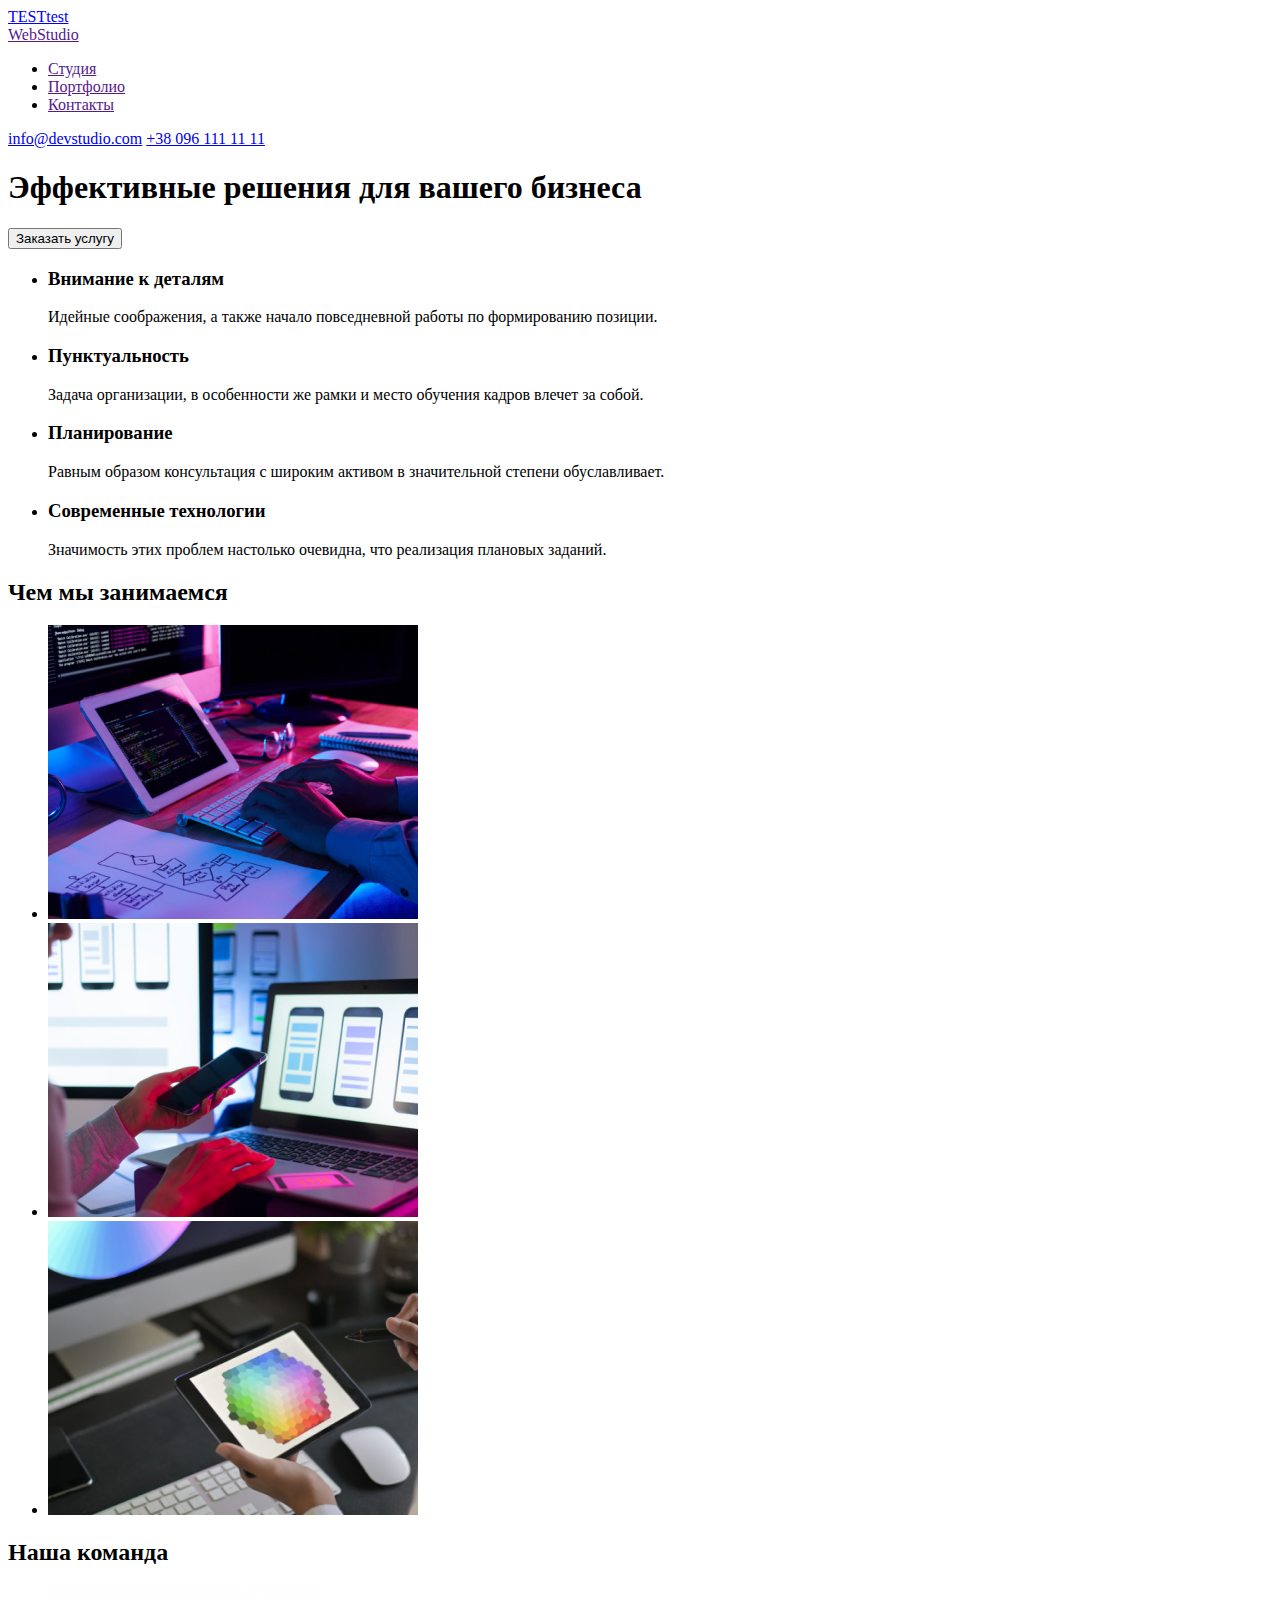
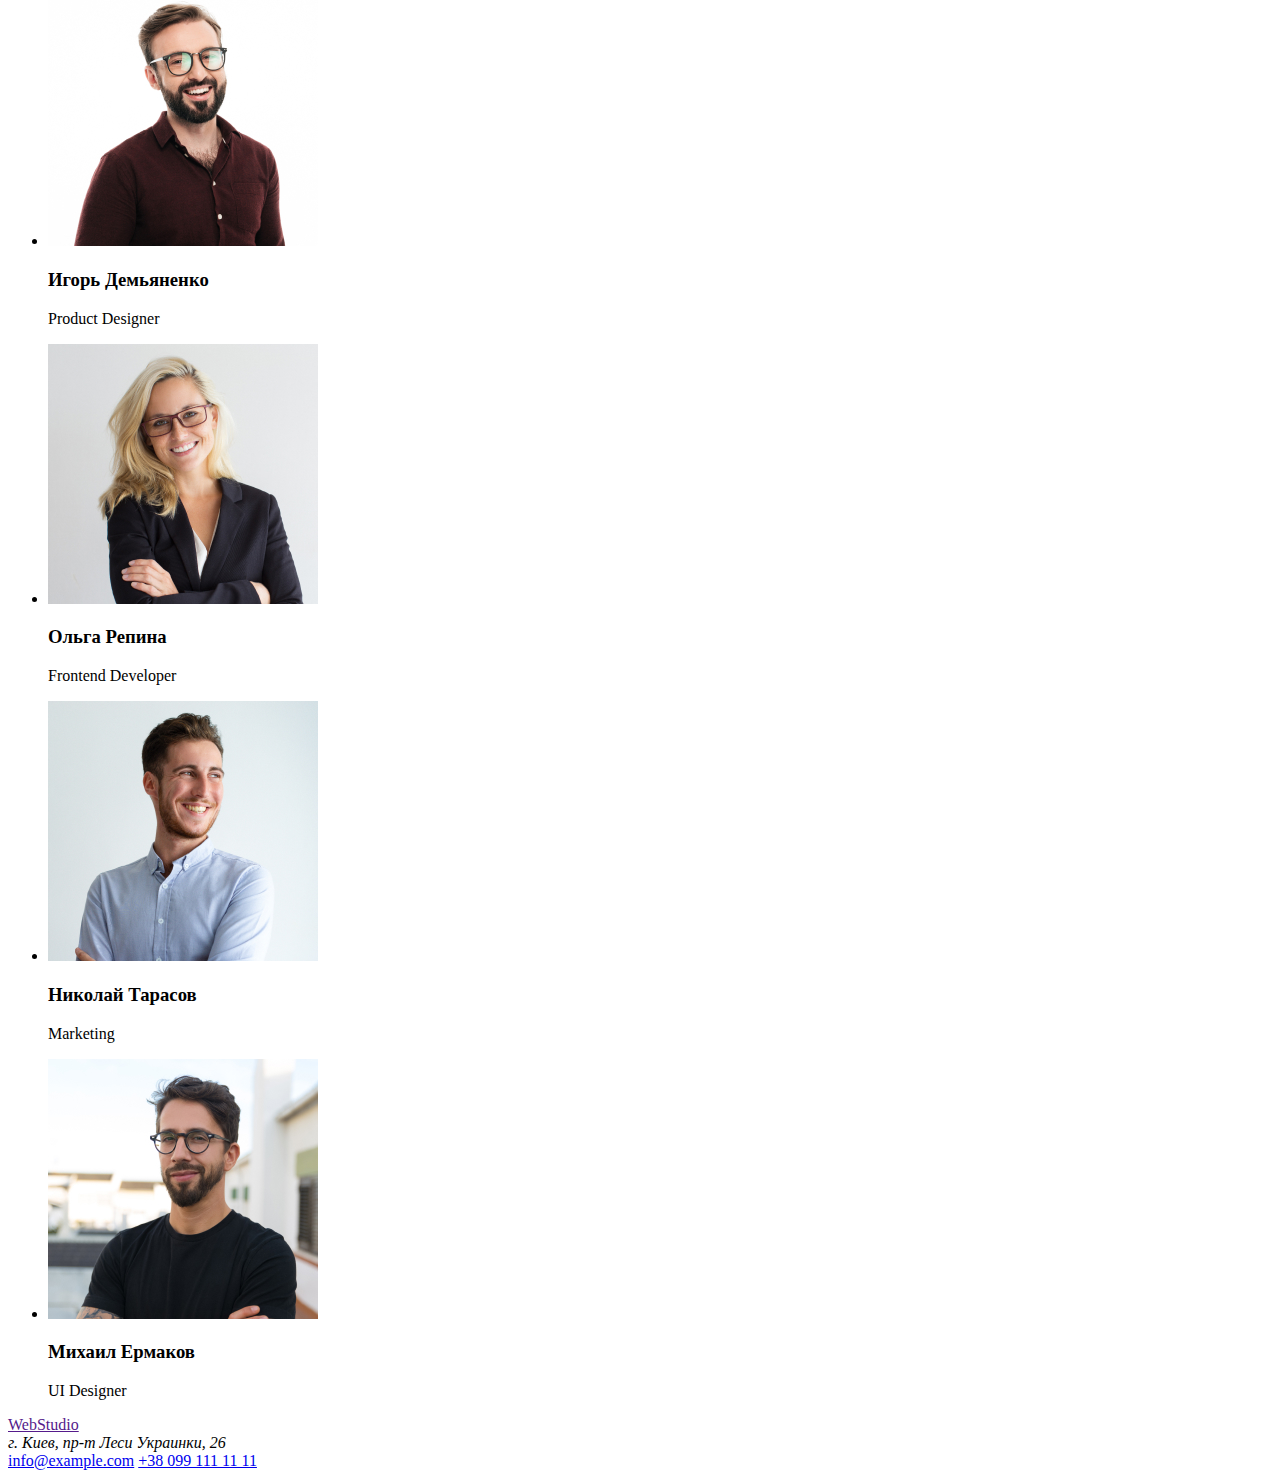
==== index.html @ 8c1ed13f "push1" ====
<!DOCTYPE html>
<html lang="ru">

<head>
    <meta charset="UTF-8" />
    <meta http-equiv="X-UA-Compatible" content="IE=edge" />
    <meta name="viewport" content="width=device-width, initial-scale=1.0" />
    <title>WebStudio</title>
    <link rel="stylesheet" href="./css/styles.css">
</head>

<body>
    <a class="test-class" href="">TESTtest</a>
    <header>
        <a href=""></a>
        <a href="">WebStudio</a>
        <nav>
            <ul>
                <li><a href="">Студия</a></li>
                <li><a href="">Портфолио</a></li>
                <li><a href="">Контакты</a></li>
            </ul>
        </nav>
        <a href="mailto:info@devstudio.com">info@devstudio.com</a>
        <a href="tel:+380961111111">+38 096 111 11 11</a>
    </header>
    <main>
        <section>
            <h1>Эффективные решения для вашего бизнеса</h1>
            <button type="button">Заказать услугу</button>
        </section>
        <ul>
            <li>
                <h3>Внимание к деталям</h3>
                <p>
                    Идейные соображения, а также начало повседневной работы по
                    формированию позиции.
                </p>
            </li>
            <li>
                <h3>Пунктуальность</h3>
                <p>
                    Задача организации, в особенности же рамки и место обучения кадров
                    влечет за собой.
                </p>
            </li>
            <li>
                <h3>Планирование</h3>
                <p>
                    Равным образом консультация с широким активом в значительной степени
                    обуславливает.
                </p>
            </li>
            <li>
                <h3>Современные технологии</h3>
                <p>
                    Значимость этих проблем настолько очевидна, что реализация плановых
                    заданий.
                </p>
            </li>
        </ul>
        <section>
            <h2>Чем мы занимаемся</h2>
            <ul>
                <li>
                    <img src="./images/whatwedo1.jpg" alt="гарна-картинка1" width="370" />
                </li>
                <li>
                    <img src="./images/whatwedo2.jpg" alt="гарна-картинка2" width="370" />
                </li>
                <li>
                    <img src="./images/whatwedo3.jpg" alt="гарна-картинка3" width="370" />
                </li>
            </ul>
        </section>
        <section>
            <h2>Наша команда</h2>
            <ul>
                <li>
                    <img src="./images/igor.jpg" alt="Игорь" width="270" />
                    <h3> Игорь Демьяненко</h3>
                    <p lang="en">Product Designer</p>
                </li>
                <li>
                    <img src="./images/olga.jpg" alt="Ольга" width="270" />
                    <h3>Ольга Репина</h3>
                    <p lang="en">Frontend Developer</p>
                </li>
                <li>
                    <img src="./images/nikolay.jpg" alt="Николай" width="270" />
                    <h3>Николай Тарасов</h3>
                    <p lang="en">Marketing</p>
                </li>
                <li>
                    <img src="./images/mikhail.jpg" alt="Михаил" width="270" />
                    <h3>Михаил Ермаков</h3>
                    <p lang="en">UI Designer</p>
                </li>
            </ul>
        </section>
    </main>
    <footer>
        <a href="">WebStudio</a>
        <address>г. Киев, пр-т Леси Украинки, 26</address>
        <a href="mailto:info@example.com">info@example.com</a>
        <a href="tel:+380991111111">+38 099 111 11 11</a>
    </footer>
</body>

</html>
---- css/styles.css ----
.test-class {
    color: blue;
}

.test-class:focus{
    color: rgb(55, 100, 75);
}
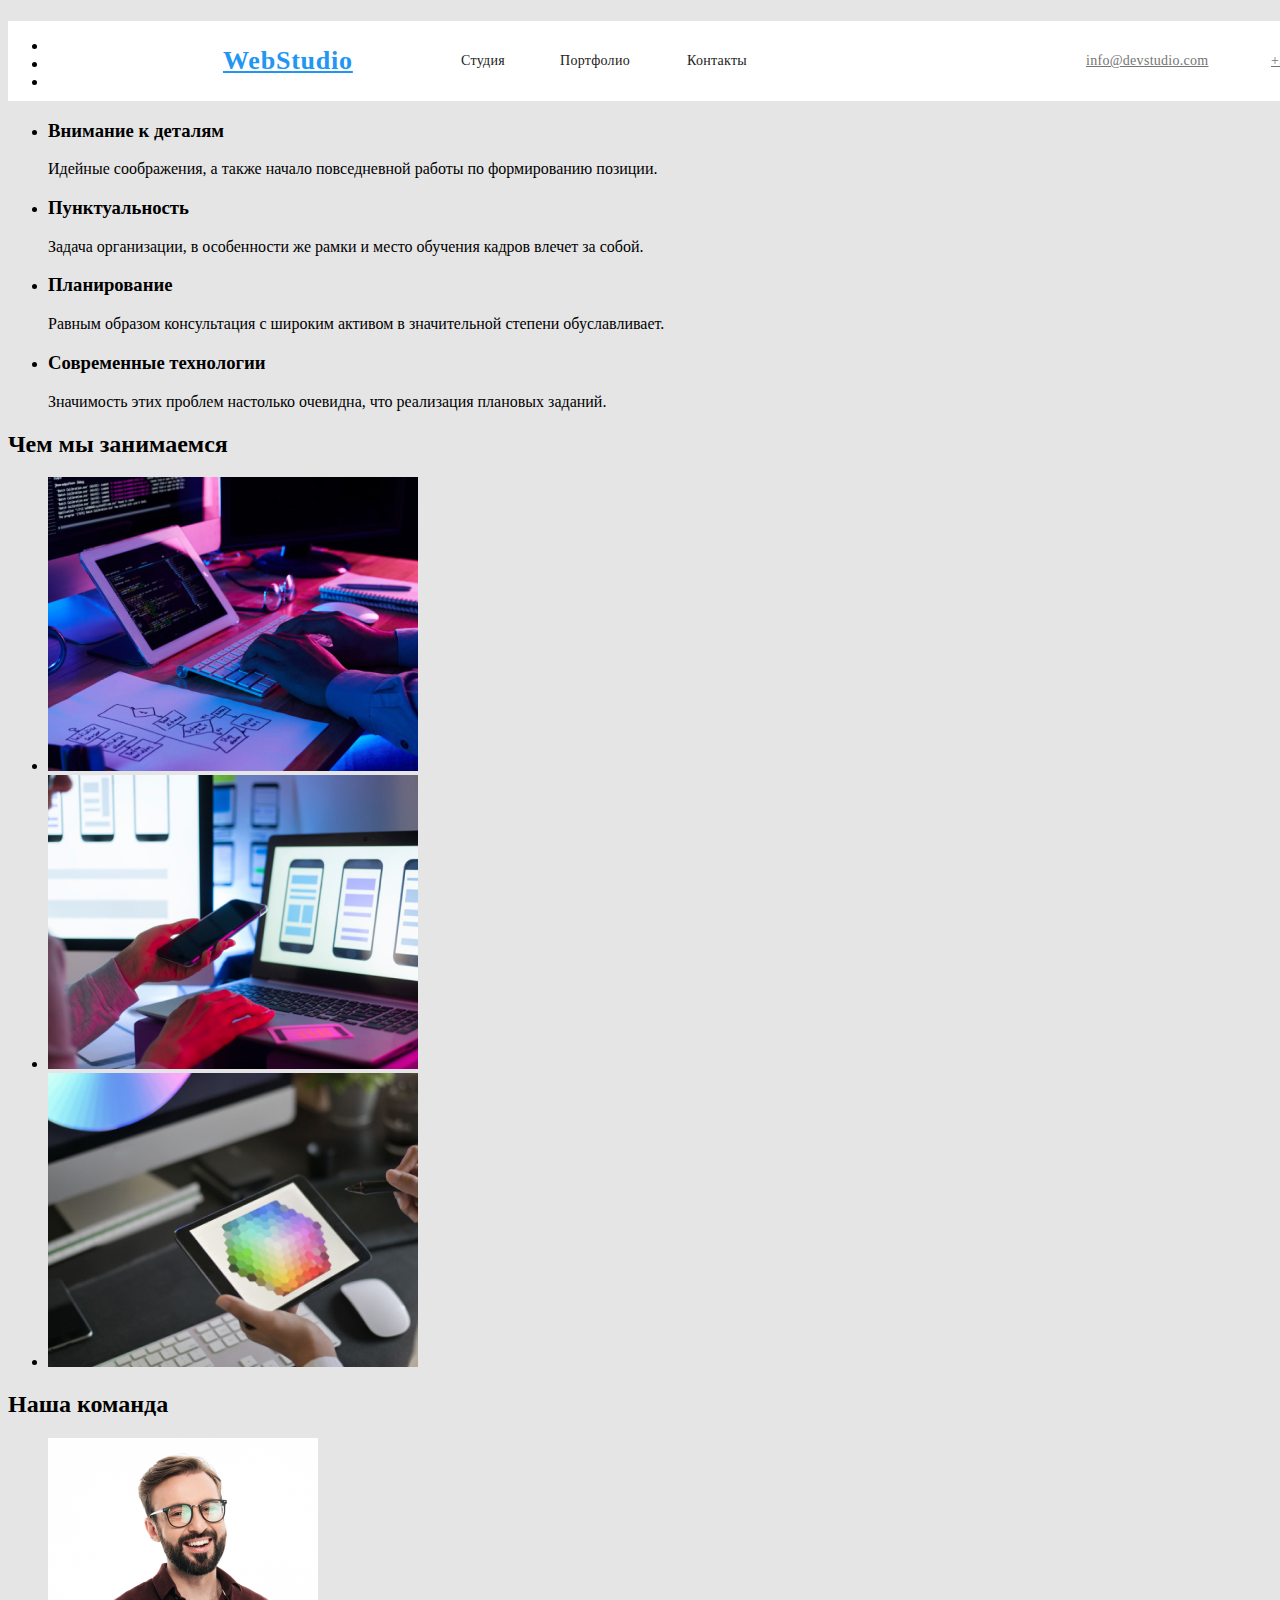
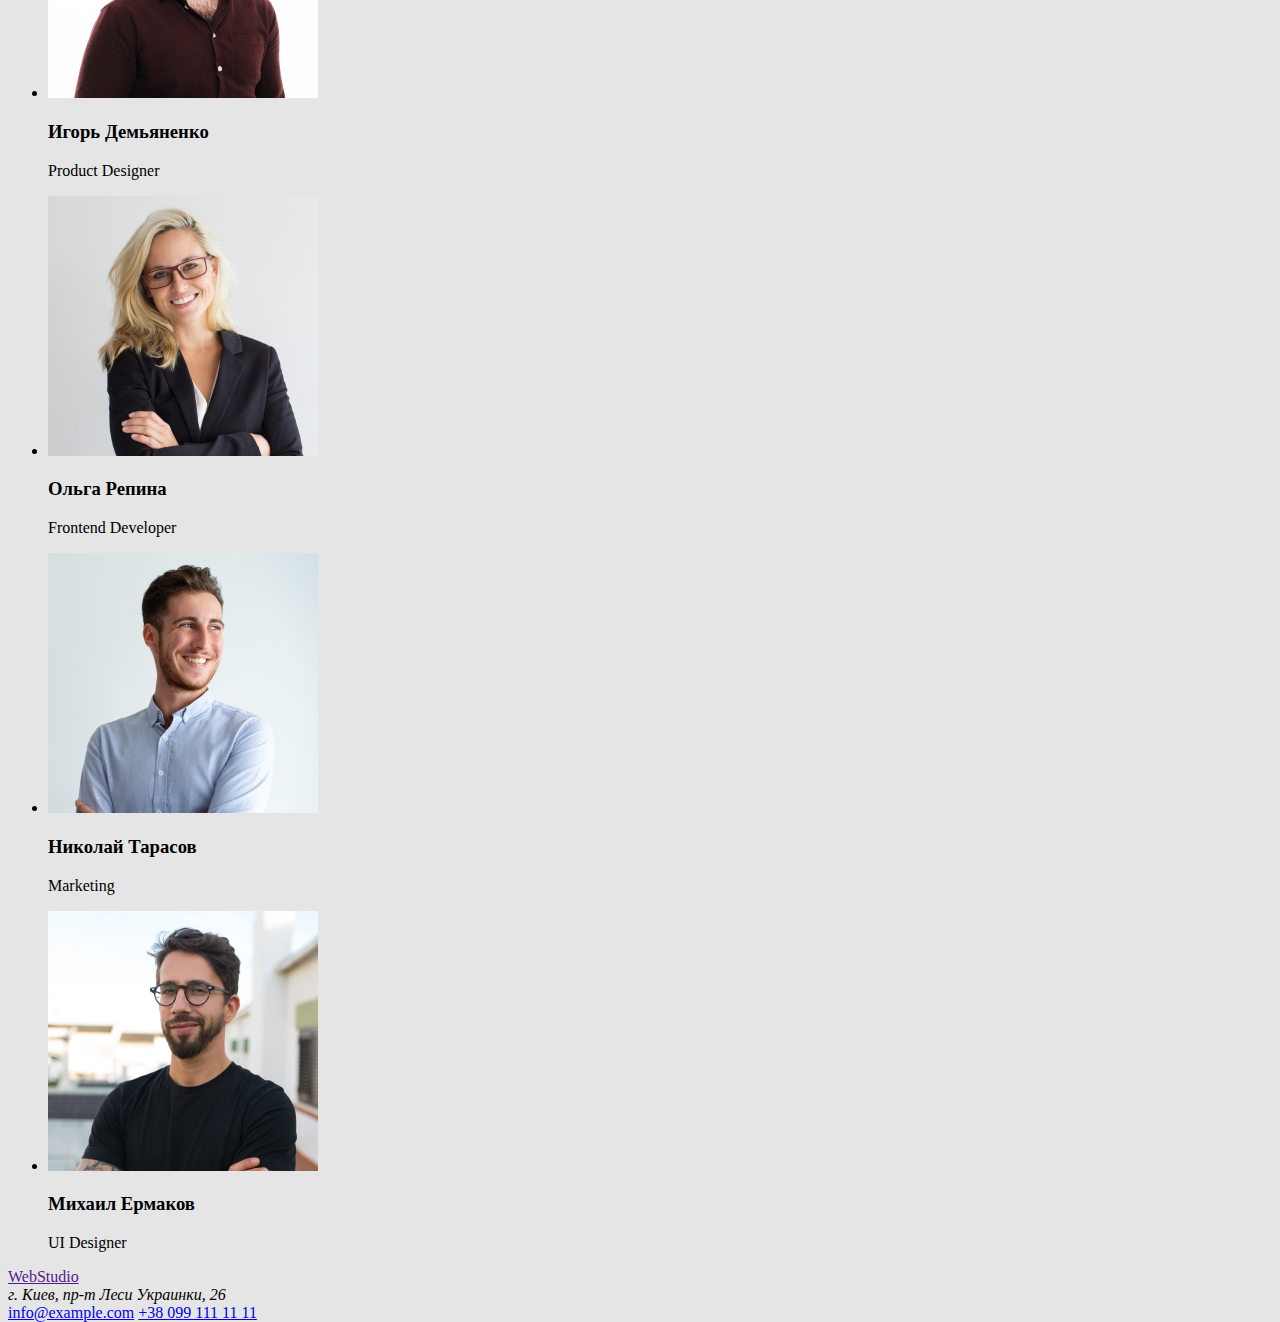
==== commit 9ca9619c: "push2" ====
--- a/index.html
+++ b/index.html
@@ -9,20 +9,19 @@
     <link rel="stylesheet" href="./css/styles.css">
 </head>
 
-<body>
-    <a class="test-class" href="">TESTtest</a>
-    <header>
+<body class="general">
+    <header class="head">
         <a href=""></a>
-        <a href="">WebStudio</a>
+        <a href="" class="web">WebStudio</a>
         <nav>
             <ul>
-                <li><a href="">Студия</a></li>
-                <li><a href="">Портфолио</a></li>
-                <li><a href="">Контакты</a></li>
+                <li><a class="head-studio" href="">Студия</a></li>
+                <li><a class="head-portfolio" href="./portfolio.html">Портфолио</a></li>
+                <li><a class="head-contacts" href="">Контакты</a></li>
             </ul>
         </nav>
-        <a href="mailto:info@devstudio.com">info@devstudio.com</a>
-        <a href="tel:+380961111111">+38 096 111 11 11</a>
+        <a class="head-mail" href="mailto:info@devstudio.com">info@devstudio.com</a>
+        <a class="head-tel" href="tel:+380961111111">+38 096 111 11 11</a>
     </header>
     <main>
         <section>
--- a/css/styles.css
+++ b/css/styles.css
@@ -1,8 +1,162 @@
-.test-class {
-    color: blue;
+:root {
+    --brand-color #2196F3;
+    --white-color #ffffff;
 }
 
-.test-class:focus{
-    color: rgb(55, 100, 75);
+.web {
+    position: absolute;
+    width: 145px;
+    height: 31px;
+    left: 215px;
+    top: 24px;
+    font-family: Raleway;
+    font-style: normal;
+    font-weight: bold;
+    font-size: 26px;
+    line-height: 31px;
+    letter-spacing: 0.03em;
+    color: #2196f3;
 }
 
+.head-studio {
+    position: absolute;
+    width: 49px;
+    height: 16px;
+    left: 453px;
+    top: 32px;
+    font-family: Roboto;
+    font-style: normal;
+    font-weight: 500;
+    font-size: 14px;
+    line-height: 16px;
+    letter-spacing: 0.02em;
+    color: #212121;
+    text-decoration: none;
+}
+
+.head-studio:hover  {
+    color: #2196F3;
+}
+
+.head-portfolio {
+    position: absolute;
+    width: 77px;
+    height: 16px;
+    left: 552px;
+    top: 32px;
+    font-family: Roboto;
+    font-style: normal;
+    font-weight: 500;
+    font-size: 14px;
+    line-height: 16px;
+    letter-spacing: 0.02em;
+    color: #212121;
+    text-decoration: none;
+}
+
+.head-portfolio:hover  {
+    color: #2196F3;
+}
+
+.head-contacts {
+    position: absolute;
+    width: 68px;
+    height: 16px;
+    left: 679px;
+    top: 32px;
+    font-family: Roboto;
+    font-style: normal;
+    font-weight: 500;
+    font-size: 14px;
+    line-height: 16px;
+    letter-spacing: 0.02em;
+    color: #212121;
+    text-decoration: none;
+}
+
+.head-contacts:hover  {
+    color: #2196F3;
+}
+
+.head-mail {
+    position: absolute;
+    width: 135px;
+    height: 16px;
+    left: 1078px;
+    top: 32px;
+    font-family: Roboto;
+    font-style: normal;
+    font-weight: 500;
+    font-size: 14px;
+    line-height: 16px;
+    letter-spacing: 0.02em;
+    color: #757575;
+}
+
+.head-mail:hover {
+    color: #2196F3;
+}
+
+.head-tel {
+    position: absolute;
+    width: 122px;
+    height: 16px;
+    left: 1263px;
+    top: 32px;
+    font-family: Roboto;
+    font-style: normal;
+    font-weight: 500;
+    font-size: 14px;
+    line-height: 16px;
+    letter-spacing: 0.02em;
+    color: #757575;
+}
+
+.head-tel:hover {
+    color: #2196F3;
+}
+
+.general {
+  background-color: #e5e5e5;
+  position: relative;
+  width: 1600px;
+  height: 2349px;
+}
+
+.head {
+  position: absolute;
+  width: 1600px;
+  height: 80px;
+  left: 0px;
+  top: 0px;
+  background: #ffffff;
+}
+
+.heroe {
+  position: absolute;
+  width: 1600px;
+  height: 600px;
+  left: 0px;
+  top: 80px;
+  background-color: #2f303a;
+}
+
+.button {
+}
+
+.body {
+}
+
+.body {
+  background-color: #e5e5e5;
+}
+
+/*
+акцент #2196F3;
+заголовки, ссылки #212121;
+белый #FFFFFF;
+
+*/
+/* 
+ style="list-style: none;"
+  */
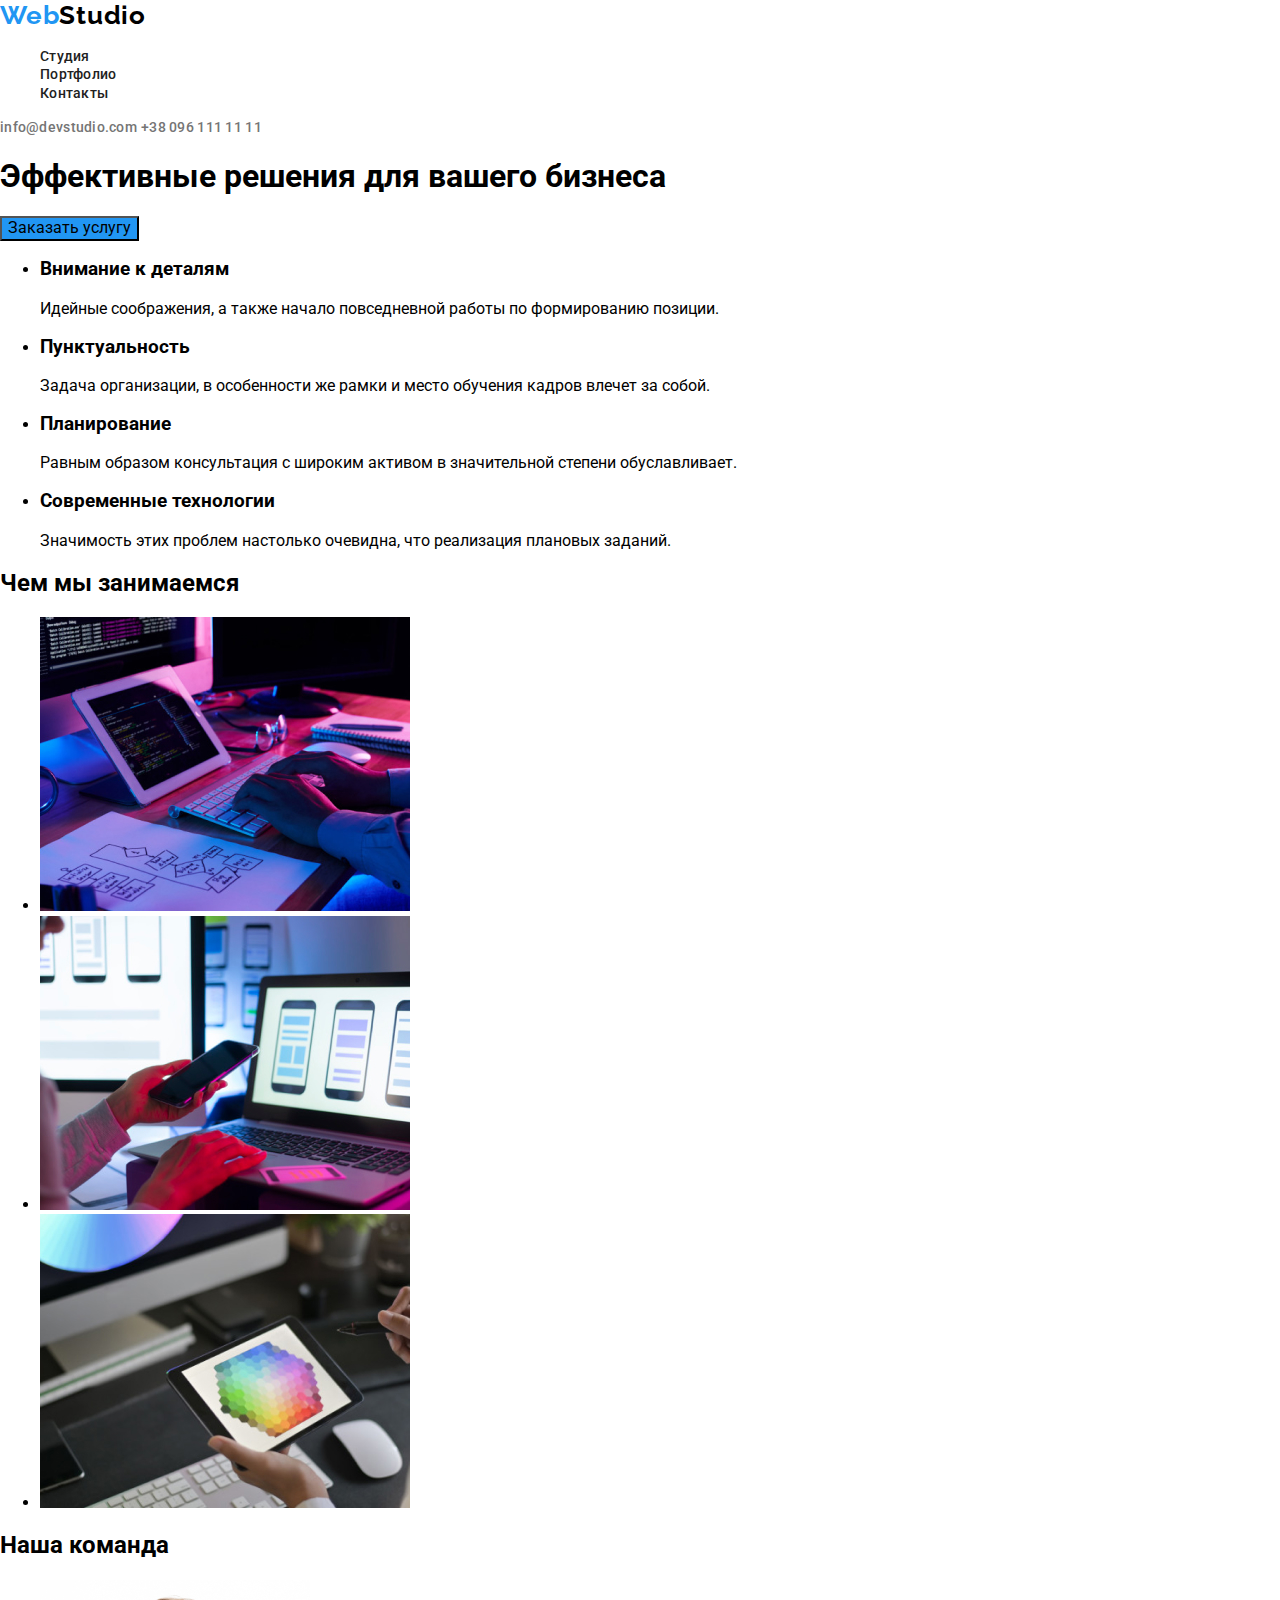
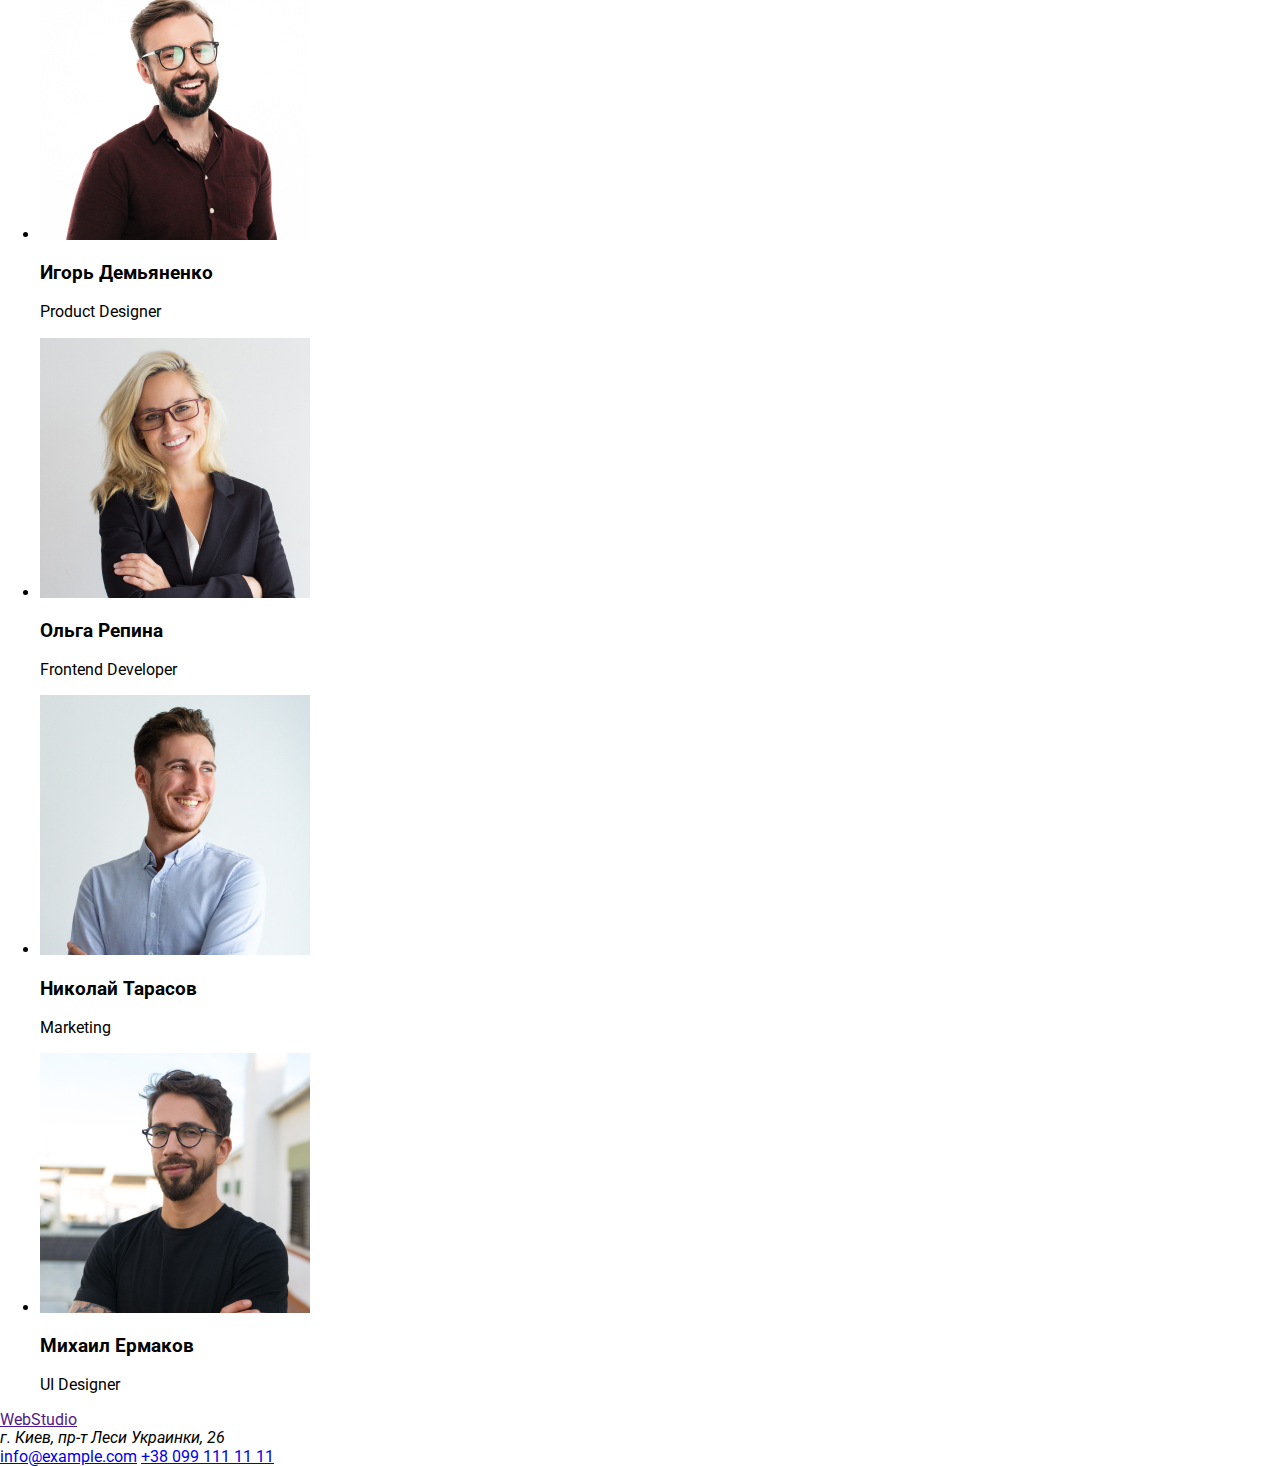
==== commit 93a99919: "push3" ====
--- a/index.html
+++ b/index.html
@@ -7,50 +7,57 @@
     <meta name="viewport" content="width=device-width, initial-scale=1.0" />
     <title>WebStudio</title>
     <link rel="stylesheet" href="./css/styles.css">
+    <link rel="stylesheet"
+        href="https://cdnjs.cloudflare.com/ajax/libs/modern-normalize/1.1.0/modern-normalize.min.css" />
+    <link rel="preconnect" href="https://fonts.googleapis.com">
+    <link rel="preconnect" href="https://fonts.gstatic.com" crossorigin>
+    <link
+        href="https://fonts.googleapis.com/css2?family=Raleway:wght@700&family=Roboto:wght@400;500;700;900&display=swap"
+        rel="stylesheet">
 </head>
 
-<body class="general">
-    <header class="head">
-        <a href=""></a>
-        <a href="" class="web">WebStudio</a>
-        <nav>
-            <ul>
-                <li><a class="head-studio" href="">Студия</a></li>
-                <li><a class="head-portfolio" href="./portfolio.html">Портфолио</a></li>
-                <li><a class="head-contacts" href="">Контакты</a></li>
+<body class="body">
+    <header class="header">
+        <a href="" class="header-web-link link" lang="en">Web<span class="header-studio-link link"
+                lang="en">Studio</span></a>
+        <nav class="nav">
+            <ul class="list">
+                <li><a class="header-page-link link" href="">Студия</a></li>
+                <li><a class="header-page-link link" href="./portfolio.html">Портфолио</a></li>
+                <li><a class="header-page-link link" href="">Контакты</a></li>
             </ul>
         </nav>
-        <a class="head-mail" href="mailto:info@devstudio.com">info@devstudio.com</a>
-        <a class="head-tel" href="tel:+380961111111">+38 096 111 11 11</a>
+        <a class="header-mail-tel link" href="mailto:info@devstudio.com">info@devstudio.com</a>
+        <a class="header-mail-tel link" href="tel:+380961111111">+38 096 111 11 11</a>
     </header>
     <main>
-        <section>
-            <h1>Эффективные решения для вашего бизнеса</h1>
-            <button type="button">Заказать услугу</button>
+        <section class="hero">
+            <h1 class="hero-text">Эффективные решения для вашего бизнеса</h1>
+            <button class="hero-button" type="button">Заказать услугу</button>
         </section>
-        <ul>
-            <li>
+        <ul class="central-list">
+            <li class="ditales-first">
                 <h3>Внимание к деталям</h3>
                 <p>
                     Идейные соображения, а также начало повседневной работы по
                     формированию позиции.
                 </p>
             </li>
-            <li>
+            <li class="punctuality">
                 <h3>Пунктуальность</h3>
                 <p>
                     Задача организации, в особенности же рамки и место обучения кадров
                     влечет за собой.
                 </p>
             </li>
-            <li>
+            <li class="planing">
                 <h3>Планирование</h3>
                 <p>
                     Равным образом консультация с широким активом в значительной степени
                     обуславливает.
                 </p>
             </li>
-            <li>
+            <li class="modern-tech">
                 <h3>Современные технологии</h3>
                 <p>
                     Значимость этих проблем настолько очевидна, что реализация плановых
@@ -58,16 +65,16 @@
                 </p>
             </li>
         </ul>
-        <section>
-            <h2>Чем мы занимаемся</h2>
+        <section class="what-we-do">
+            <h2 class="what-we-do-title">Чем мы занимаемся</h2>
             <ul>
-                <li>
+                <li class="what-we-do-pic-one">
                     <img src="./images/whatwedo1.jpg" alt="гарна-картинка1" width="370" />
                 </li>
-                <li>
+                <li class="what-we-do-pic-two">
                     <img src="./images/whatwedo2.jpg" alt="гарна-картинка2" width="370" />
                 </li>
-                <li>
+                <li class="what-we-do-pic-thre">
                     <img src="./images/whatwedo3.jpg" alt="гарна-картинка3" width="370" />
                 </li>
             </ul>
@@ -98,8 +105,8 @@
             </ul>
         </section>
     </main>
-    <footer>
-        <a href="">WebStudio</a>
+    <footer class="footer">
+        <a href="" class="">WebStudio</a>
         <address>г. Киев, пр-т Леси Украинки, 26</address>
         <a href="mailto:info@example.com">info@example.com</a>
         <a href="tel:+380991111111">+38 099 111 11 11</a>
--- a/css/styles.css
+++ b/css/styles.css
@@ -1,162 +1,74 @@
 :root {
-    --brand-color #2196F3;
-    --white-color #ffffff;
-}
-
-.web {
-    position: absolute;
-    width: 145px;
-    height: 31px;
-    left: 215px;
-    top: 24px;
-    font-family: Raleway;
-    font-style: normal;
-    font-weight: bold;
-    font-size: 26px;
-    line-height: 31px;
-    letter-spacing: 0.03em;
-    color: #2196f3;
-}
-
-.head-studio {
-    position: absolute;
-    width: 49px;
-    height: 16px;
-    left: 453px;
-    top: 32px;
-    font-family: Roboto;
-    font-style: normal;
-    font-weight: 500;
-    font-size: 14px;
-    line-height: 16px;
-    letter-spacing: 0.02em;
-    color: #212121;
-    text-decoration: none;
-}
-
-.head-studio:hover  {
-    color: #2196F3;
-}
-
-.head-portfolio {
-    position: absolute;
-    width: 77px;
-    height: 16px;
-    left: 552px;
-    top: 32px;
-    font-family: Roboto;
-    font-style: normal;
-    font-weight: 500;
-    font-size: 14px;
-    line-height: 16px;
-    letter-spacing: 0.02em;
-    color: #212121;
-    text-decoration: none;
-}
-
-.head-portfolio:hover  {
-    color: #2196F3;
-}
-
-.head-contacts {
-    position: absolute;
-    width: 68px;
-    height: 16px;
-    left: 679px;
-    top: 32px;
-    font-family: Roboto;
-    font-style: normal;
-    font-weight: 500;
-    font-size: 14px;
-    line-height: 16px;
-    letter-spacing: 0.02em;
-    color: #212121;
-    text-decoration: none;
-}
-
-.head-contacts:hover  {
-    color: #2196F3;
-}
-
-.head-mail {
-    position: absolute;
-    width: 135px;
-    height: 16px;
-    left: 1078px;
-    top: 32px;
-    font-family: Roboto;
-    font-style: normal;
-    font-weight: 500;
-    font-size: 14px;
-    line-height: 16px;
-    letter-spacing: 0.02em;
-    color: #757575;
-}
-
-.head-mail:hover {
-    color: #2196F3;
-}
-
-.head-tel {
-    position: absolute;
-    width: 122px;
-    height: 16px;
-    left: 1263px;
-    top: 32px;
-    font-family: Roboto;
-    font-style: normal;
-    font-weight: 500;
-    font-size: 14px;
-    line-height: 16px;
-    letter-spacing: 0.02em;
-    color: #757575;
-}
-
-.head-tel:hover {
-    color: #2196F3;
-}
-
-.general {
-  background-color: #e5e5e5;
-  position: relative;
-  width: 1600px;
-  height: 2349px;
-}
-
-.head {
-  position: absolute;
-  width: 1600px;
-  height: 80px;
-  left: 0px;
-  top: 0px;
-  background: #ffffff;
-}
-
-.heroe {
-  position: absolute;
-  width: 1600px;
-  height: 600px;
-  left: 0px;
-  top: 80px;
-  background-color: #2f303a;
-}
-
-.button {
+  --brand-color: #2196f3;
+  --white-color: #ffffff;
+  --nav-color: #212121;
+  --color-gray: #757575;
 }
 
 .body {
+  font-family: "Raleway", sans-serif;
+  font-family: "Roboto", sans-serif;
 }
 
-.body {
-  background-color: #e5e5e5;
+.list {
+  list-style: none;
 }
 
-/*
-акцент #2196F3;
-заголовки, ссылки #212121;
-белый #FFFFFF;
+.link {
+  text-decoration: none;
+}
 
-*/
-/* 
- style="list-style: none;"
-  */
+.hero-button {
+  background-color: var(--brand-color);
+}
+
+/* -------------HEADER--------------- */
+.header {
+  background-color: var(--white-color);
+}
+
+.header-web-link {
+  font-family: Raleway;
+  font-style: normal;
+  font-weight: bold;
+  font-size: 26px;
+  line-height: 1.19;
+  letter-spacing: 0.03em;
+  color: var(--brand-color);
+}
+
+.header-studio-link {
+  font-family: Raleway;
+  font-style: normal;
+  font-weight: bold;
+  font-size: 26px;
+  line-height: 1.19;
+  letter-spacing: 0.03em;
+  color: #000000;
+}
+
+.header-page-link {
+  font-weight: 500;
+  font-size: 14px;
+  line-height: 1.14;
+  letter-spacing: 0.02em;
+  color: var(--nav-color);
+}
+
+.header-page-link:hover,
+.header-page-link:focus {
+  color: var(--brand-color);
+}
+
+.header-mail-tel {
+  font-weight: 500;
+  font-size: 14px;
+  line-height: 1.14;
+  letter-spacing: 0.02em;
+  color: var(--color-gray);
+}
+
+.header-mail-tel:hover,
+.header-mail-tel:focus {
+  color: var(--brand-color);
+}
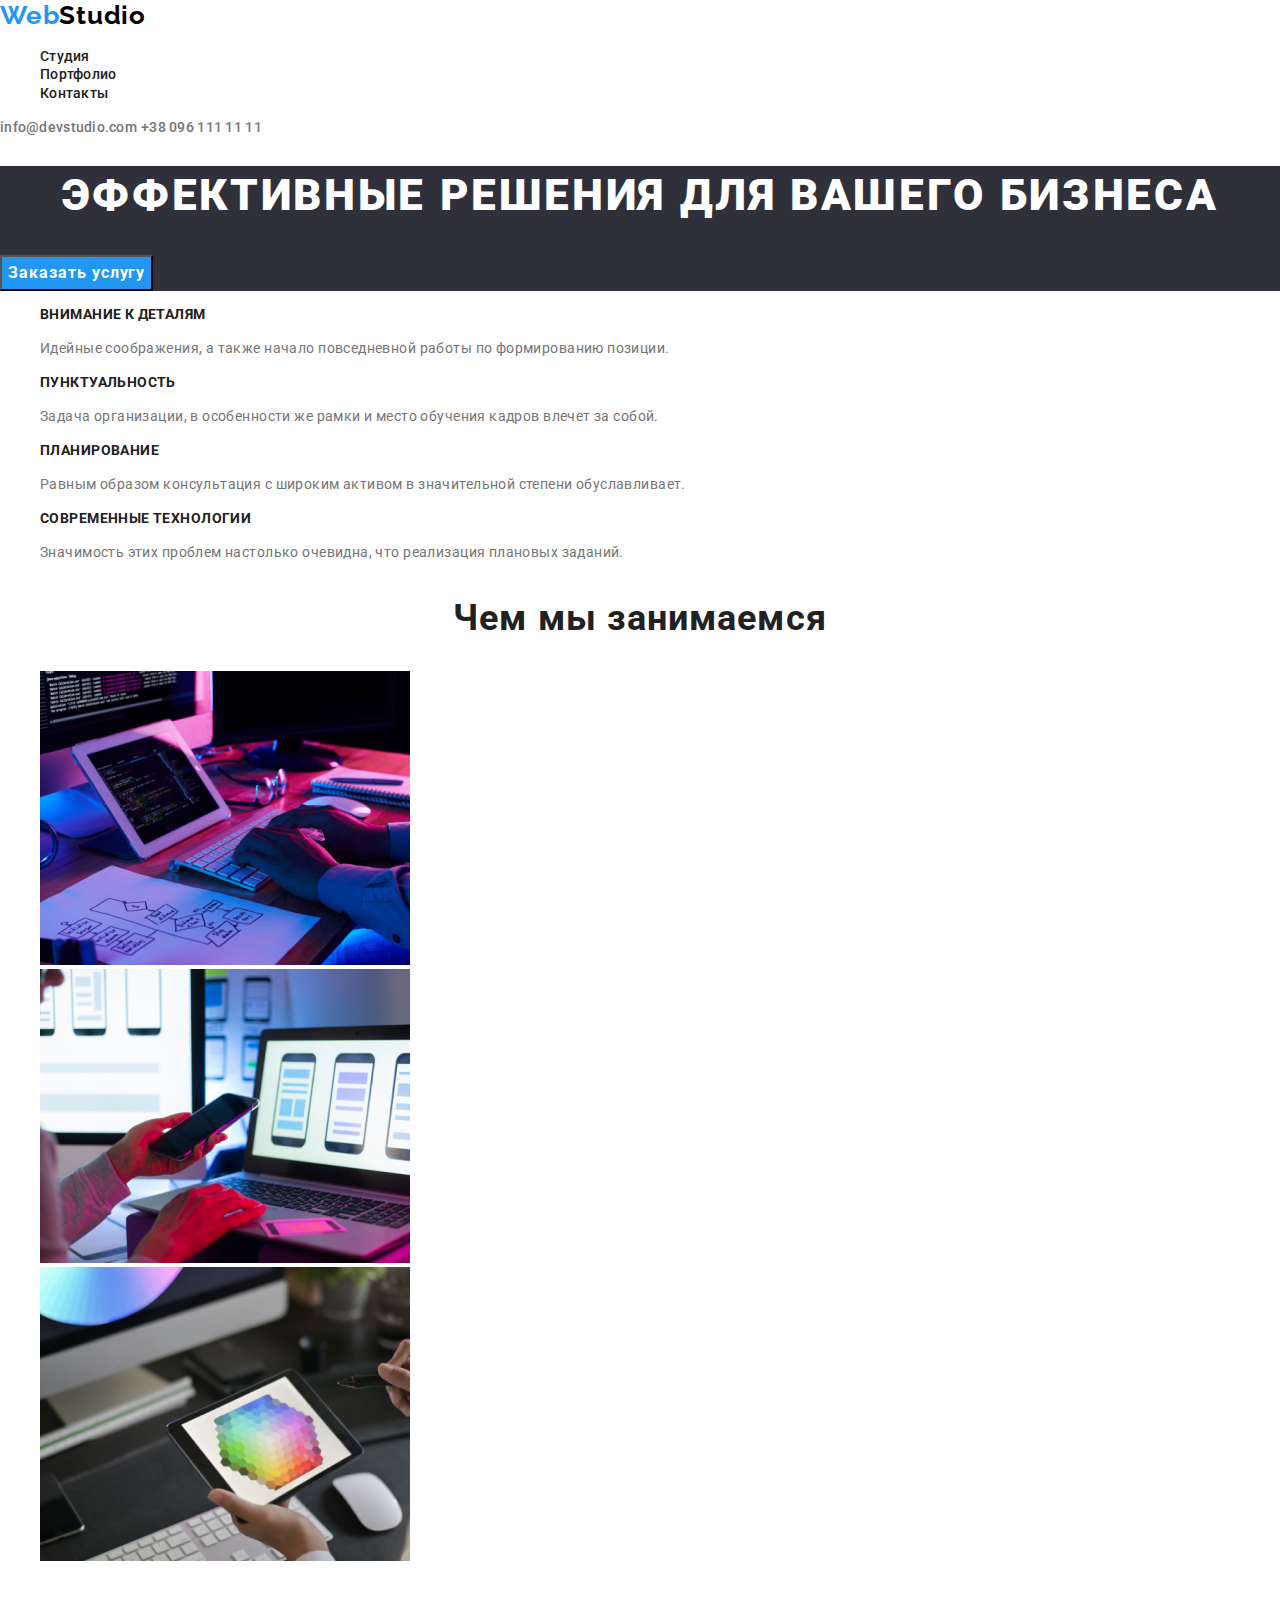
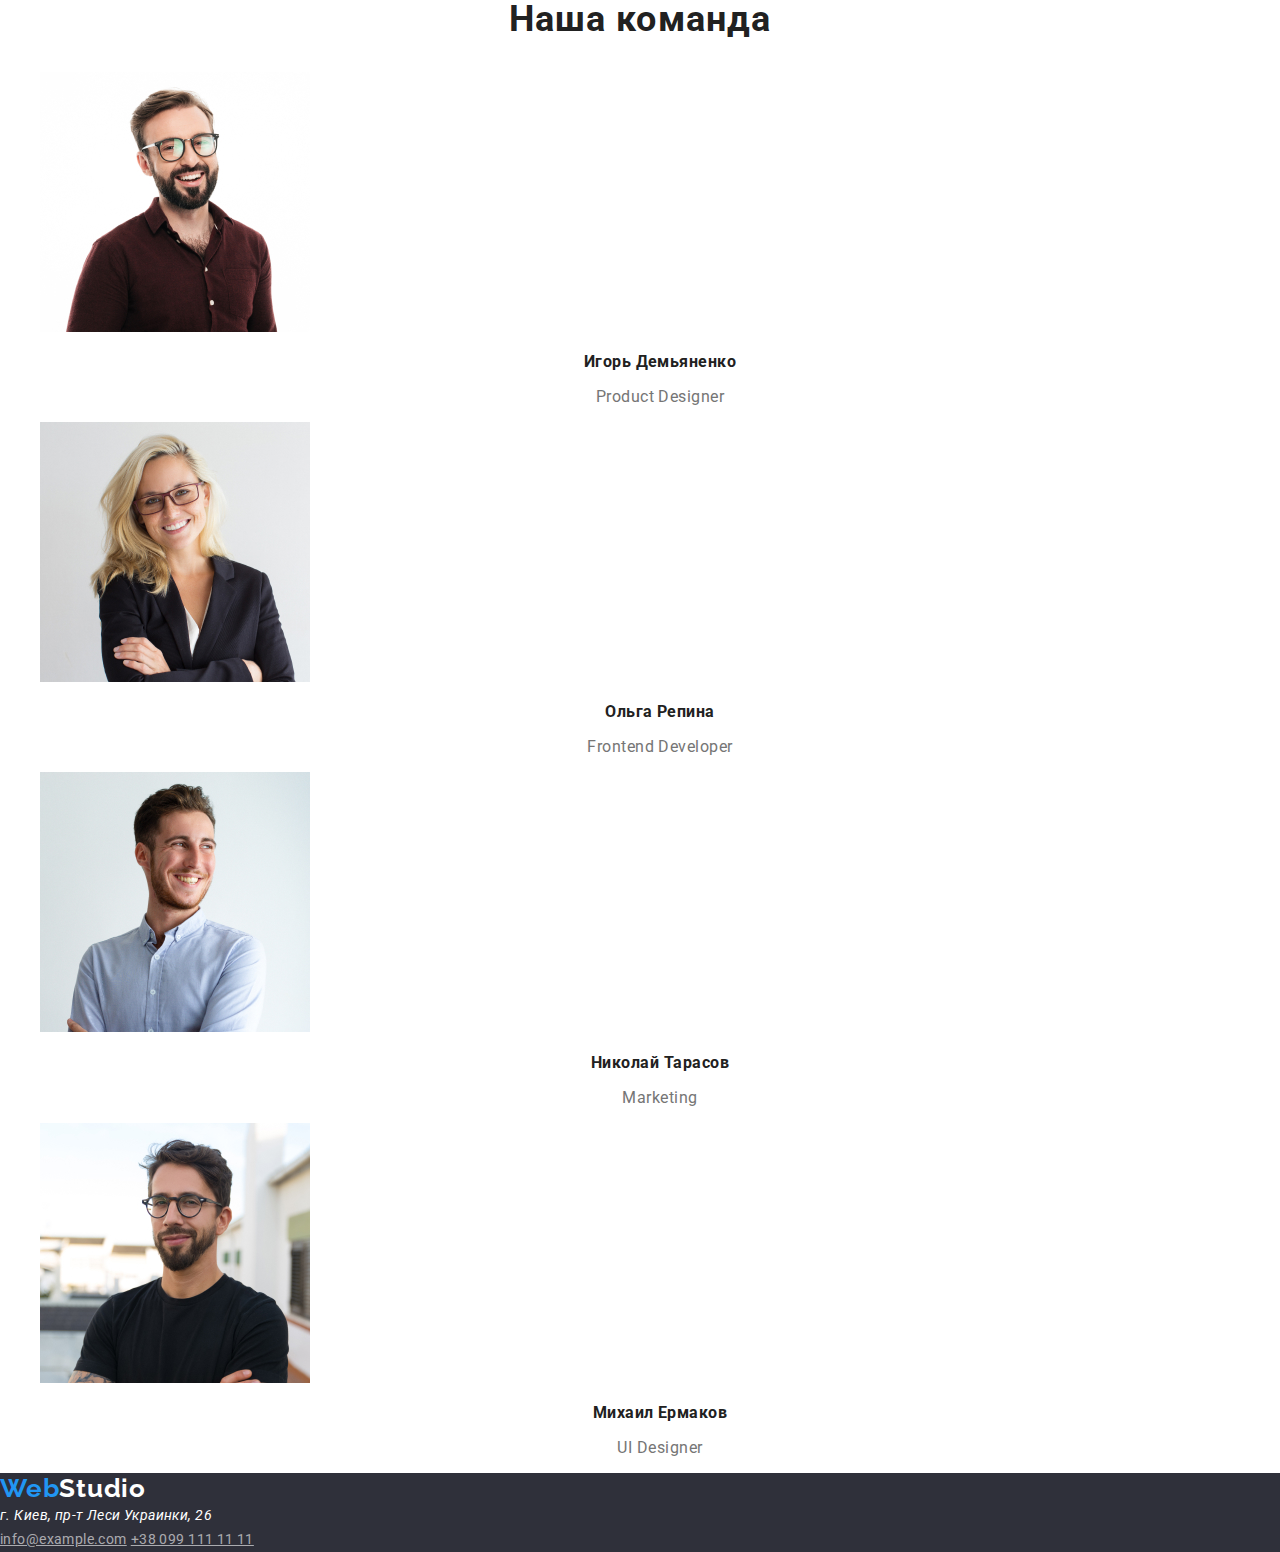
==== commit b8991846: "index done" ====
--- a/index.html
+++ b/index.html
@@ -18,8 +18,7 @@
 
 <body class="body">
     <header class="header">
-        <a href="" class="header-web-link link" lang="en">Web<span class="header-studio-link link"
-                lang="en">Studio</span></a>
+        <a href="" class="web-link link" lang="en">Web<span class="studio-link link" lang="en">Studio</span></a>
         <nav class="nav">
             <ul class="list">
                 <li><a class="header-page-link link" href="">Студия</a></li>
@@ -35,39 +34,39 @@
             <h1 class="hero-text">Эффективные решения для вашего бизнеса</h1>
             <button class="hero-button" type="button">Заказать услугу</button>
         </section>
-        <ul class="central-list">
-            <li class="ditales-first">
-                <h3>Внимание к деталям</h3>
-                <p>
+        <ul class="list">
+            <li>
+                <h3 class="central-list-title">Внимание к деталям</h3>
+                <p class="central-list-text">
                     Идейные соображения, а также начало повседневной работы по
                     формированию позиции.
                 </p>
             </li>
-            <li class="punctuality">
-                <h3>Пунктуальность</h3>
-                <p>
+            <li>
+                <h3 class="central-list-title">Пунктуальность</h3>
+                <p class="central-list-text">
                     Задача организации, в особенности же рамки и место обучения кадров
                     влечет за собой.
                 </p>
             </li>
-            <li class="planing">
-                <h3>Планирование</h3>
-                <p>
+            <li>
+                <h3 class="central-list-title">Планирование</h3>
+                <p class="central-list-text">
                     Равным образом консультация с широким активом в значительной степени
                     обуславливает.
                 </p>
             </li>
-            <li class="modern-tech">
-                <h3>Современные технологии</h3>
-                <p>
+            <li>
+                <h3 class="central-list-title">Современные технологии</h3>
+                <p class="central-list-text">
                     Значимость этих проблем настолько очевидна, что реализация плановых
                     заданий.
                 </p>
             </li>
         </ul>
         <section class="what-we-do">
-            <h2 class="what-we-do-title">Чем мы занимаемся</h2>
-            <ul>
+            <h2 class="central-title">Чем мы занимаемся</h2>
+            <ul class="list">
                 <li class="what-we-do-pic-one">
                     <img src="./images/whatwedo1.jpg" alt="гарна-картинка1" width="370" />
                 </li>
@@ -80,36 +79,36 @@
             </ul>
         </section>
         <section>
-            <h2>Наша команда</h2>
-            <ul>
+            <h2 class="central-title">Наша команда</h2>
+            <ul class="list">
                 <li>
                     <img src="./images/igor.jpg" alt="Игорь" width="270" />
-                    <h3> Игорь Демьяненко</h3>
-                    <p lang="en">Product Designer</p>
+                    <h3 class="team-name"> Игорь Демьяненко</h3>
+                    <p class="team-position" lang="en">Product Designer</p>
                 </li>
                 <li>
                     <img src="./images/olga.jpg" alt="Ольга" width="270" />
-                    <h3>Ольга Репина</h3>
-                    <p lang="en">Frontend Developer</p>
+                    <h3 class="team-name">Ольга Репина</h3>
+                    <p class="team-position" lang="en">Frontend Developer</p>
                 </li>
                 <li>
                     <img src="./images/nikolay.jpg" alt="Николай" width="270" />
-                    <h3>Николай Тарасов</h3>
-                    <p lang="en">Marketing</p>
+                    <h3 class="team-name">Николай Тарасов</h3>
+                    <p class="team-position" lang="en">Marketing</p>
                 </li>
                 <li>
                     <img src="./images/mikhail.jpg" alt="Михаил" width="270" />
-                    <h3>Михаил Ермаков</h3>
-                    <p lang="en">UI Designer</p>
+                    <h3 class="team-name">Михаил Ермаков</h3>
+                    <p class="team-position" lang="en">UI Designer</p>
                 </li>
             </ul>
         </section>
     </main>
     <footer class="footer">
-        <a href="" class="">WebStudio</a>
-        <address>г. Киев, пр-т Леси Украинки, 26</address>
-        <a href="mailto:info@example.com">info@example.com</a>
-        <a href="tel:+380991111111">+38 099 111 11 11</a>
+        <a href="" class="web-link link" lang="en">Web<span class="studio-link-footer link" lang="en">Studio</span></a>
+        <address class="address">г. Киев, пр-т Леси Украинки, 26</address>
+        <a class="footer-mail-tel" lang="en" href="mailto:info@example.com">info@example.com</a>
+        <a class="footer-mail-tel" href="tel:+380991111111">+38 099 111 11 11</a>
     </footer>
 </body>
 
--- a/css/styles.css
+++ b/css/styles.css
@@ -3,11 +3,13 @@
   --white-color: #ffffff;
   --nav-color: #212121;
   --color-gray: #757575;
+  --color-dark-gray: #2f303a;
 }
 
 .body {
   font-family: "Raleway", sans-serif;
   font-family: "Roboto", sans-serif;
+  background-color: var(--white-color);
 }
 
 .list {
@@ -23,11 +25,11 @@
 }
 
 /* -------------HEADER--------------- */
-.header {
+/* .header {
   background-color: var(--white-color);
-}
+} */
 
-.header-web-link {
+.web-link {
   font-family: Raleway;
   font-style: normal;
   font-weight: bold;
@@ -37,7 +39,7 @@
   color: var(--brand-color);
 }
 
-.header-studio-link {
+.studio-link {
   font-family: Raleway;
   font-style: normal;
   font-weight: bold;
@@ -72,3 +74,106 @@
 .header-mail-tel:focus {
   color: var(--brand-color);
 }
+
+/* ----------------------------HERO--------------- */
+
+.hero {
+  background-color: var(--color-dark-gray);
+}
+
+.hero-text {
+  font-style: normal;
+  font-weight: 900;
+  font-size: 44px;
+  line-height: 1.36;
+  text-align: center;
+  letter-spacing: 0.06em;
+  text-transform: uppercase;
+  color: var(--white-color);
+}
+
+.hero-button {
+  font-style: normal;
+  font-weight: bold;
+  font-size: 16px;
+  line-height: 1.87;
+  display: flex;
+  align-items: center;
+  text-align: center;
+  letter-spacing: 0.06em;
+  color: var(--white-color);
+}
+
+/* ----------------------------CENTRAL LIST--------------- */
+
+.central-list-title {
+  font-size: 14px;
+  line-height: 1.14;
+  letter-spacing: 0.03em;
+  text-transform: uppercase;
+  color: var(--nav-color);
+}
+
+.central-list-text {
+  font-size: 14px;
+  line-height: 1.71;
+  /* or 171% */
+  letter-spacing: 0.03em;
+  color: var(--color-gray);
+}
+
+/* ----------------------------WHAT WE DO--------------- */
+
+.central-title {
+  font-size: 36px;
+  line-height: 1.28;
+  text-align: center;
+  letter-spacing: 0.03em;
+  color: var(--nav-color);
+}
+/* ----------------------------OUR TEAM--------------- */
+
+.team-name {
+  font-size: 16px;
+  line-height: 1.19;
+  text-align: center;
+  letter-spacing: 0.03em;
+  color: var(--nav-color);
+}
+
+.team-position {
+  font-size: 16px;
+  line-height: 1.19;
+  text-align: center;
+  letter-spacing: 0.03em;
+  color: var(--color-gray);
+}
+
+/* ----------------------------FOOTER--------------- */
+.footer {
+  background-color: var(--color-dark-gray);
+}
+
+.studio-link-footer {
+  font-family: Raleway;
+  font-style: normal;
+  font-weight: bold;
+  font-size: 26px;
+  line-height: 1.19;
+  letter-spacing: 0.03em;
+  color: var(--white-color);
+}
+
+.address {
+  font-size: 14px;
+  line-height: 1.71;
+  letter-spacing: 0.03em;
+  color: var(--white-color);
+}
+
+.footer-mail-tel {
+  font-size: 14px;
+  line-height: 1.71;
+  letter-spacing: 0.03em;
+  color: rgba(255, 255, 255, 0.6);
+}
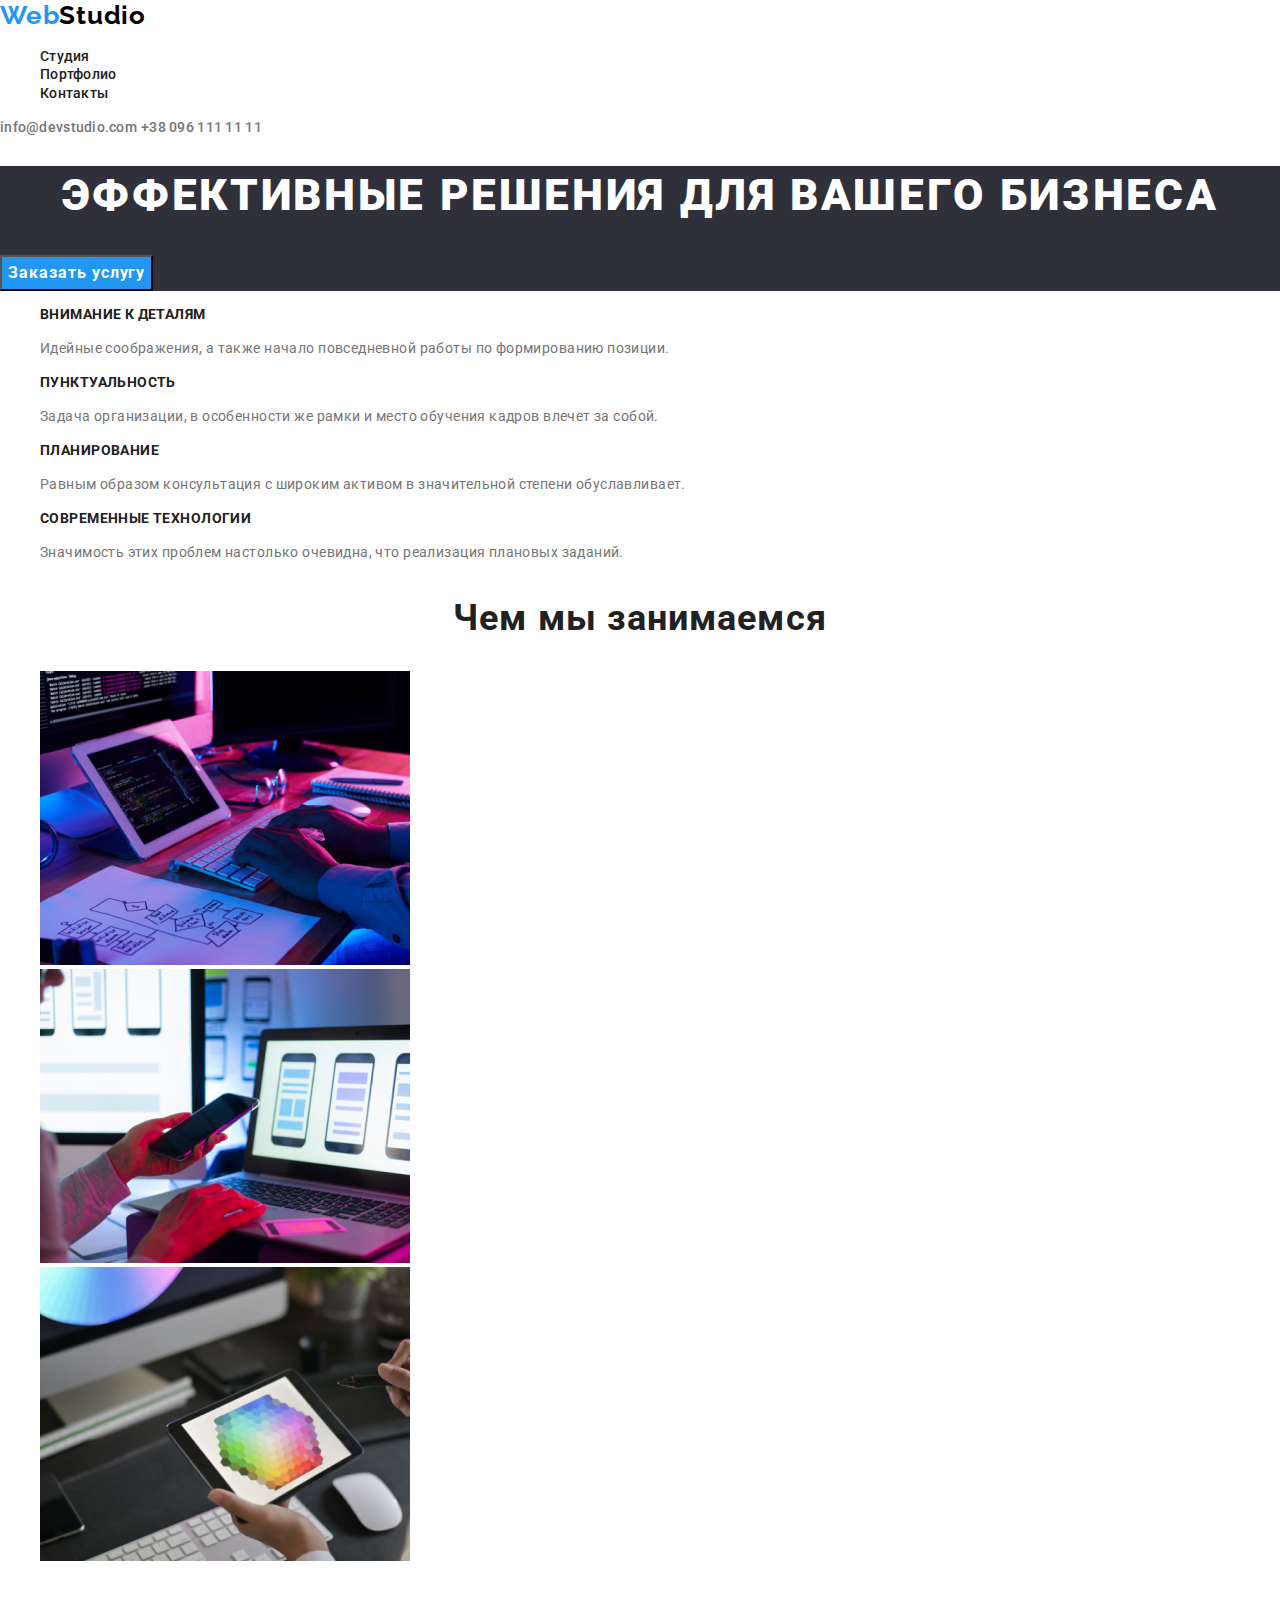
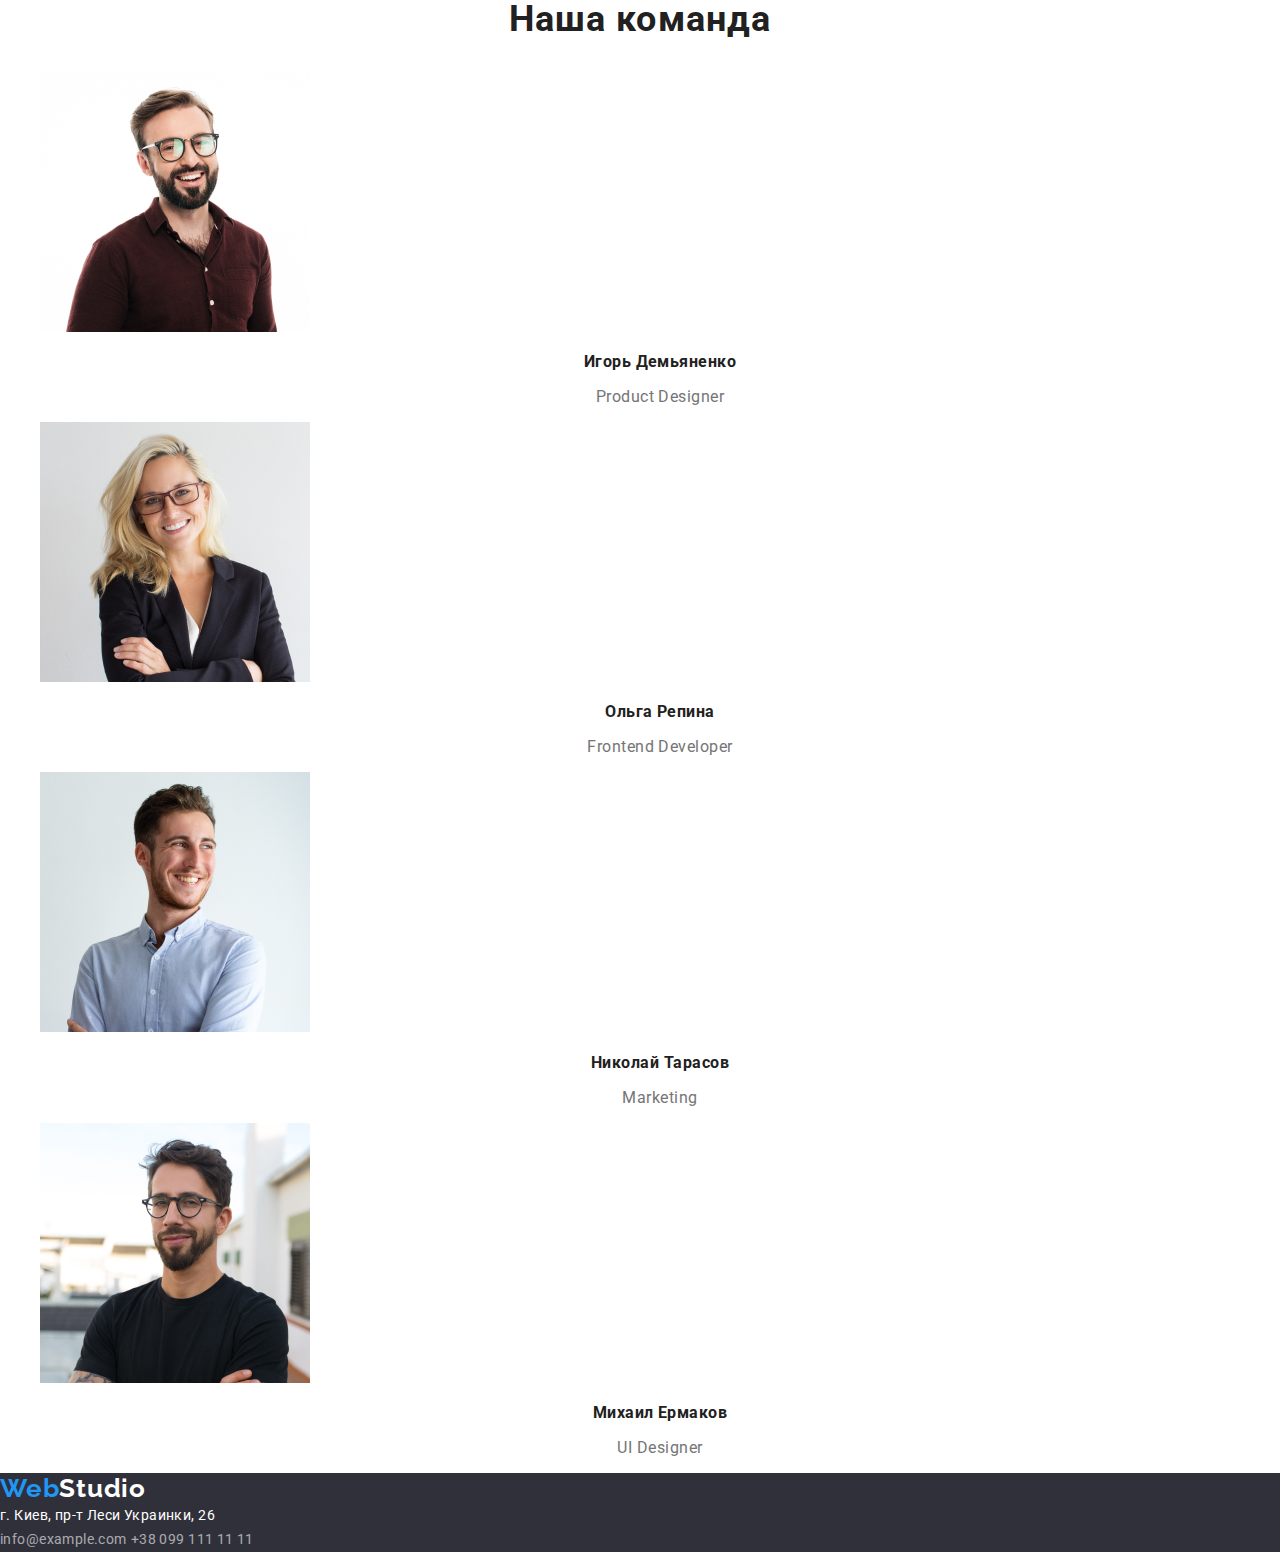
==== commit d3fb7fce: "mentors comments done" ====
--- a/index.html
+++ b/index.html
@@ -107,8 +107,8 @@
     <footer class="footer">
         <a href="" class="web-link link" lang="en">Web<span class="studio-link-footer link" lang="en">Studio</span></a>
         <address class="address">г. Киев, пр-т Леси Украинки, 26</address>
-        <a class="footer-mail-tel" lang="en" href="mailto:info@example.com">info@example.com</a>
-        <a class="footer-mail-tel" href="tel:+380991111111">+38 099 111 11 11</a>
+        <a class="footer-mail-tel link" lang="en" href="mailto:info@example.com">info@example.com</a>
+        <a class="footer-mail-tel link" href="tel:+380991111111">+38 099 111 11 11</a>
     </footer>
 </body>
 
--- a/css/styles.css
+++ b/css/styles.css
@@ -7,7 +7,6 @@
 }
 
 .body {
-  font-family: "Raleway", sans-serif;
   font-family: "Roboto", sans-serif;
   background-color: var(--white-color);
 }
@@ -22,6 +21,7 @@
 
 .hero-button {
   background-color: var(--brand-color);
+  cursor: pointer;
 }
 
 /* -------------HEADER--------------- */
@@ -30,7 +30,7 @@
 } */
 
 .web-link {
-  font-family: Raleway;
+  font-family: "Raleway", sans-serif;
   font-style: normal;
   font-weight: bold;
   font-size: 26px;
@@ -40,7 +40,7 @@
 }
 
 .studio-link {
-  font-family: Raleway;
+  font-family: "Raleway", sans-serif;
   font-style: normal;
   font-weight: bold;
   font-size: 26px;
@@ -57,6 +57,8 @@
   color: var(--nav-color);
 }
 
+.studio-link:hover,
+.studio-link:focus,
 .header-page-link:hover,
 .header-page-link:focus {
   color: var(--brand-color);
@@ -70,6 +72,8 @@
   color: var(--color-gray);
 }
 
+.footer-mail-tel:hover,
+.footer-mail-tel:focus,
 .header-mail-tel:hover,
 .header-mail-tel:focus {
   color: var(--brand-color);
@@ -164,11 +168,17 @@
   color: var(--white-color);
 }
 
+.studio-link-footer:hover,
+.studio-link-footer:focus {
+  color: var(--brand-color);
+}
+
 .address {
   font-size: 14px;
   line-height: 1.71;
   letter-spacing: 0.03em;
   color: var(--white-color);
+  font-style: normal;
 }
 
 .footer-mail-tel {
@@ -176,4 +186,36 @@
   line-height: 1.71;
   letter-spacing: 0.03em;
   color: rgba(255, 255, 255, 0.6);
-}
+  text-decoration: none;
+}
+
+/* ----------------------------PORTFOLIO--------------- */
+
+.portfolio-button {
+  font-weight: 500;
+  font-size: 16px;
+  line-height: 1.62;
+  text-align: center;
+  letter-spacing: 0.03em;
+  color: var(--nav-color);
+  cursor: pointer;
+}
+
+.portfolio-button:hover,
+.portfolio-button:focus {
+  background-color: var(--brand-color);
+}
+
+.portfolio-title {
+  font-size: 18px;
+  line-height: 2;
+  letter-spacing: 0.06em;
+  color: var(--nav-color);
+}
+
+.portfolio-text {
+  font-size: 16px;
+  line-height: 1.87;
+  letter-spacing: 0.03em;
+  color: var(--color-gray);
+}
